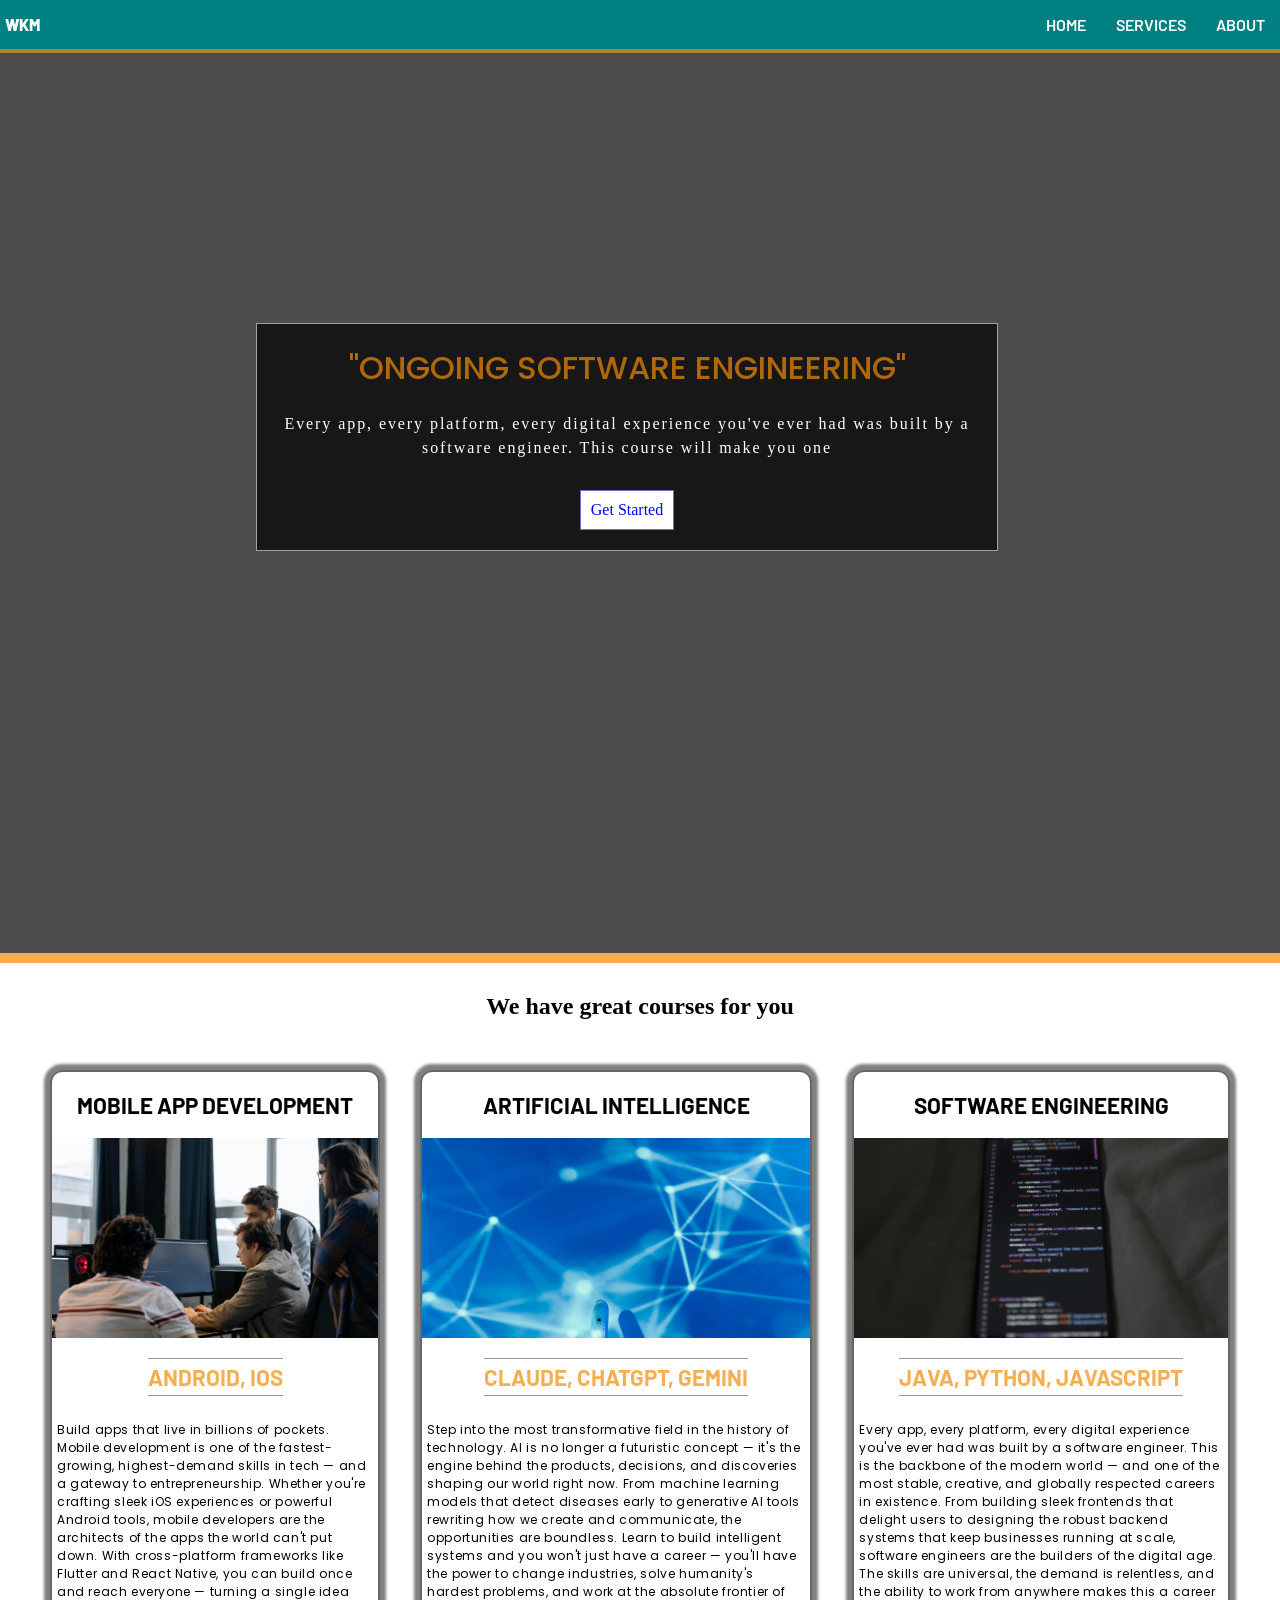
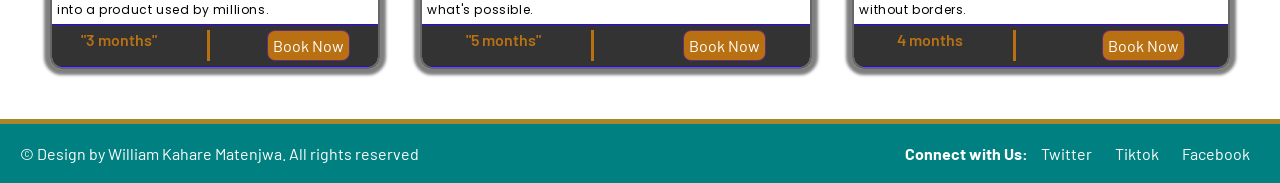
==== layout.html @ faf1b7b6 "Added images and caption into html" ====
<!doctype html>
<html lang="en">
  <head>
    <meta charset="UTF-8" />
    <meta name="viewport" content="width=device-width, initial-scale=1.0" />
    <link rel="preconnect" href="https://fonts.googleapis.com" />
    <link rel="preconnect" href="https://fonts.gstatic.com" crossorigin />
    <link
      href="https://fonts.googleapis.com/css2?family=Barlow:ital,wght@0,100;0,200;0,300;0,400;0,500;0,600;0,700;0,800;0,900;1,100;1,200;1,300;1,400;1,500;1,600;1,700;1,800;1,900&family=Poppins:ital,wght@0,100;0,200;0,300;0,400;0,500;0,600;0,700;0,800;0,900;1,100;1,200;1,300;1,400;1,500;1,600;1,700;1,800;1,900&display=swap"
      rel="stylesheet"
    />
    <link rel="stylesheet" href="style.css" />
    <title>Layout</title>
  </head>
  <body>
    <header class="topbar">
      <p class="logo-text">WKM</p>
      <nav class="navlinks">
        <ul>
          <li><a href="#"></a>Home</li>
          <li><a href="#"></a>Services</li>
          <li><a href="#"></a>About</li>
        </ul>
      </nav>
    </header>
    <main>
      <div class="hero">
        <section class="video-sec">
          <video autoplay muted loop playsinline>
            <source src="videos/coding.mp4" />
          </video>
          <div class="overlay"></div>
        </section>
        <div class="cta">
          <h1>"Ongoing Software Engineering"</h1>
          <p class="sub-text">Every app, every platform, every digital experience you've ever had was built by a software engineer. This course will make you one</p>
          <a href="#" class="get-started">Get Started</a>
        </div>
      </div>
      <h2 class="places">We have great courses for you</h2>
      <div class="features">
        <div class="feature feature1">
          <p class="category">
        Mobile App Development</p>
            <img src="images\Programming.jpg" alt="emoji" />
          </p>
          <p class="platform">Android, iOs</p>
          <p class="short-intro">
            Build apps that live in billions of pockets. Mobile development is one of the fastest-growing, highest-demand skills in tech — and a gateway to entrepreneurship. Whether you're crafting sleek iOS experiences or powerful Android tools, mobile developers are the architects of the apps the world can't put down.
            
            With cross-platform frameworks like Flutter and React Native, you can build once and reach everyone — turning a single idea into a product used by millions.
          </p>
          <div class="banner" >
            <p class="duration">"3 months"</p>
            <a href="#" class="book-now">Book Now</a>
          </div>
          
          
        </div>
        <div class="feature feature2">
          <p class="category">Artificial Intelligence</p>
          <img src="images\Ai.jpg" alt="emoji" />
          <p class="platform">Claude, Chatgpt, Gemini</p>
          <p class="short-intro">
            Step into the most transformative field in the history of technology. AI is no longer a futuristic concept — it's the engine behind the products, decisions, and discoveries shaping our world right now. From machine learning models that detect diseases early to generative AI tools rewriting how we create and communicate, the opportunities are boundless.
            Learn to build intelligent systems and you won't just have a career — you'll have the power to change industries, solve humanity's hardest problems, and work at the absolute frontier of what's possible.
          </p>
          <div class="banner" >
            <p class="duration">"5 months"</p>
            <a href="#" class="book-now">Book Now</a>
          </div>
        </div>
        <div class="feature feature3">
          <p class="category">Software Engineering</p>
          <img src="images\mobiledev.jpg" alt="emoji" />
          <p class="platform">Java, Python, Javascript</p>
          <p class="short-intro">
            Every app, every platform, every digital experience you've ever had was built by a software engineer. This is the backbone of the modern world — and one of the most stable, creative, and globally respected careers in existence. 
            From building sleek frontends that delight users to designing the robust backend systems that keep businesses running at scale, software engineers are the builders of the digital age. The skills are universal, the demand is relentless, and the ability to work from anywhere makes this a career without borders.
          </p>
          <div class="banner" >
            <p class="duration">4 months</p>
            <a href="#" class="book-now">Book Now</a>
          </div>
        </div>
      </div>
      
    </main>
    <footer class="footer-sec">
      <p>&copy; Design by William Kahare Matenjwa. All rights reserved</p>
      <div class="socials">
        <span class="connect">Connect with Us: </span>
        <a href="https://x.com/">Twitter</a>
        <a href="https://www.tiktok.com/">Tiktok</a>
        <a href="https://www.facebook.com/">Facebook</a>
     
        </div>
        
    </footer>
  </body>
</html>
---- style.css ----
* {
  margin: 0;
  padding: 0;
  overflow-x: hidden;
}

.topbar {
  display: flex;
  justify-content: space-between;
  align-items: center;
  border-bottom: solid 4px rgba(241, 139, 5, 0.7);
  background-color: teal;
  color: white;
  font-family: "Barlow", sans-serif;
  font-weight: 600;
  text-transform: uppercase;
}
.logo-text {
  font-weight: 800;
  font-family: "Barlow", sans-serif;
  padding: 5px;
}
.navlinks a:hover {
  background-color: rgba(241, 139, 5, 0.7);
}
.navlinks ul {
  display: flex;
  list-style: none;
}

.navlinks li {
  padding: 15px;
}
.hero {
  position: relative;
  height: 100vh;
  width: 100vw;
  border-bottom: solid 10px rgba(241, 139, 5, 0.7);
  overflow: hidden;
}

.cta {
  position: absolute;
  top: 30vh;
  left: 20vw;
  background-color: rgba(0, 0, 0, 0.7);
  border: 1px solid rgba(255, 255, 255, 0.6);
  padding: 20px;
  min-width: 20vw;
  max-width: 700px;
  display: flex;
  flex-direction: column;
  align-items: center;
  justify-content: center;
  z-index: 2;
}
h1 {
  color: rgba(241, 139, 5, 0.7);
  text-transform: uppercase;
  font-weight: 500;
  margin-bottom: 20px;
  font-family: "Poppins", sans-serif;
}
.sub-text {
  color: white;
  letter-spacing: 0.12em;
  line-height: 1.5rem;
  margin-bottom: 30px;
  text-align: center;
}
.get-started {
  text-decoration: none;
  background-color: rgba(255, 255, 255);
  padding: 10px;
  border: solid 1px rgba(41, 1, 183, 0.6);
  cursor: pointer;
}
.overlay {
  position: absolute;
  background-color: rgba(0, 0, 0, 0.7);
  z-index: 1;
  inset: 0;
}
.places {
  display: flex;
  flex-direction: column;
  align-items: center;
  margin-top: 30px;
}
.features {
  display: flex;
  justify-content: space-between;
  padding: 30px;
}
.feature {
  border: solid 2px rgba(0, 0, 0, 0.6);
  margin: 20px;
  display: flex;
  flex-direction: column;
  align-items: center;
  box-shadow: 0 0 3px 6px rgba(0, 0, 0, 0.5);
  border-radius: 12px;
}
.feature img {
  width: 100%;
  height: 200px;
  object-fit: cover;
}
.category {
  margin: 20px;
  font-weight: 700;
  font-size: 1.4rem;
  text-transform: uppercase;
  font-family: "Barlow", sans-serif;
}
.platform {
  margin: 20px;
  font-weight: 700;
  font-size: 1.4rem;
  text-transform: uppercase;
  font-family: "Barlow", sans-serif;
  color: rgba(241, 139, 5, 0.7);
  border-top: solid 1px rgba(0, 0, 0, 0.4);
  border-bottom: solid 1px rgba(0, 0, 0, 0.4);
  padding-top: 5px;
  padding-bottom: 5px;
}
.short-intro {
  padding: 5px;
  font-family: "Poppins", sans-serif;
  letter-spacing: 0.05em;
  font-size: 0.75rem;
}
.banner {
  bottom: 0;
  left: 0;
  background-color: rgba(0, 0, 0, 0.8);
  border: 1px solid rgb(48, 3, 247);
  display: flex;
  justify-content: space-around;
  min-width: 100%;
  padding: 5px;
  font-family: "Barlow", sans-serif;
}

.duration {
  color: rgba(241, 139, 5, 0.7);
  border-right: solid;
  padding-right: 50px;
  font-weight: 600;
}

.book-now {
  text-decoration: none;
  color: white;
  border: solid 1px rgba(41, 1, 183, 0.6);
  background-color: rgba(241, 139, 5, 0.7);
  border-radius: 8px;
  padding: 5px;
  cursor: pointer;
}

.footer-sec {
  display: flex;
  justify-content: space-between;
  border-top: solid 5px rgba(241, 139, 5, 0.7);
  padding: 20px;
  font-family: "Barlow", sans-serif;
  background-color: teal;
  color: white;
}
.footer-sec a {
  padding: 10px;
  text-decoration: none;
  color: white;
}
.connect {
  font-weight: 700;
}

/* ****************************Gallery Page Styling****************************** */

.main-container {
  display: grid;
  grid-template-columns: repeat(3, 1fr);
  gap: 16px;
}
.main-container img {
}
/* Media Queries */
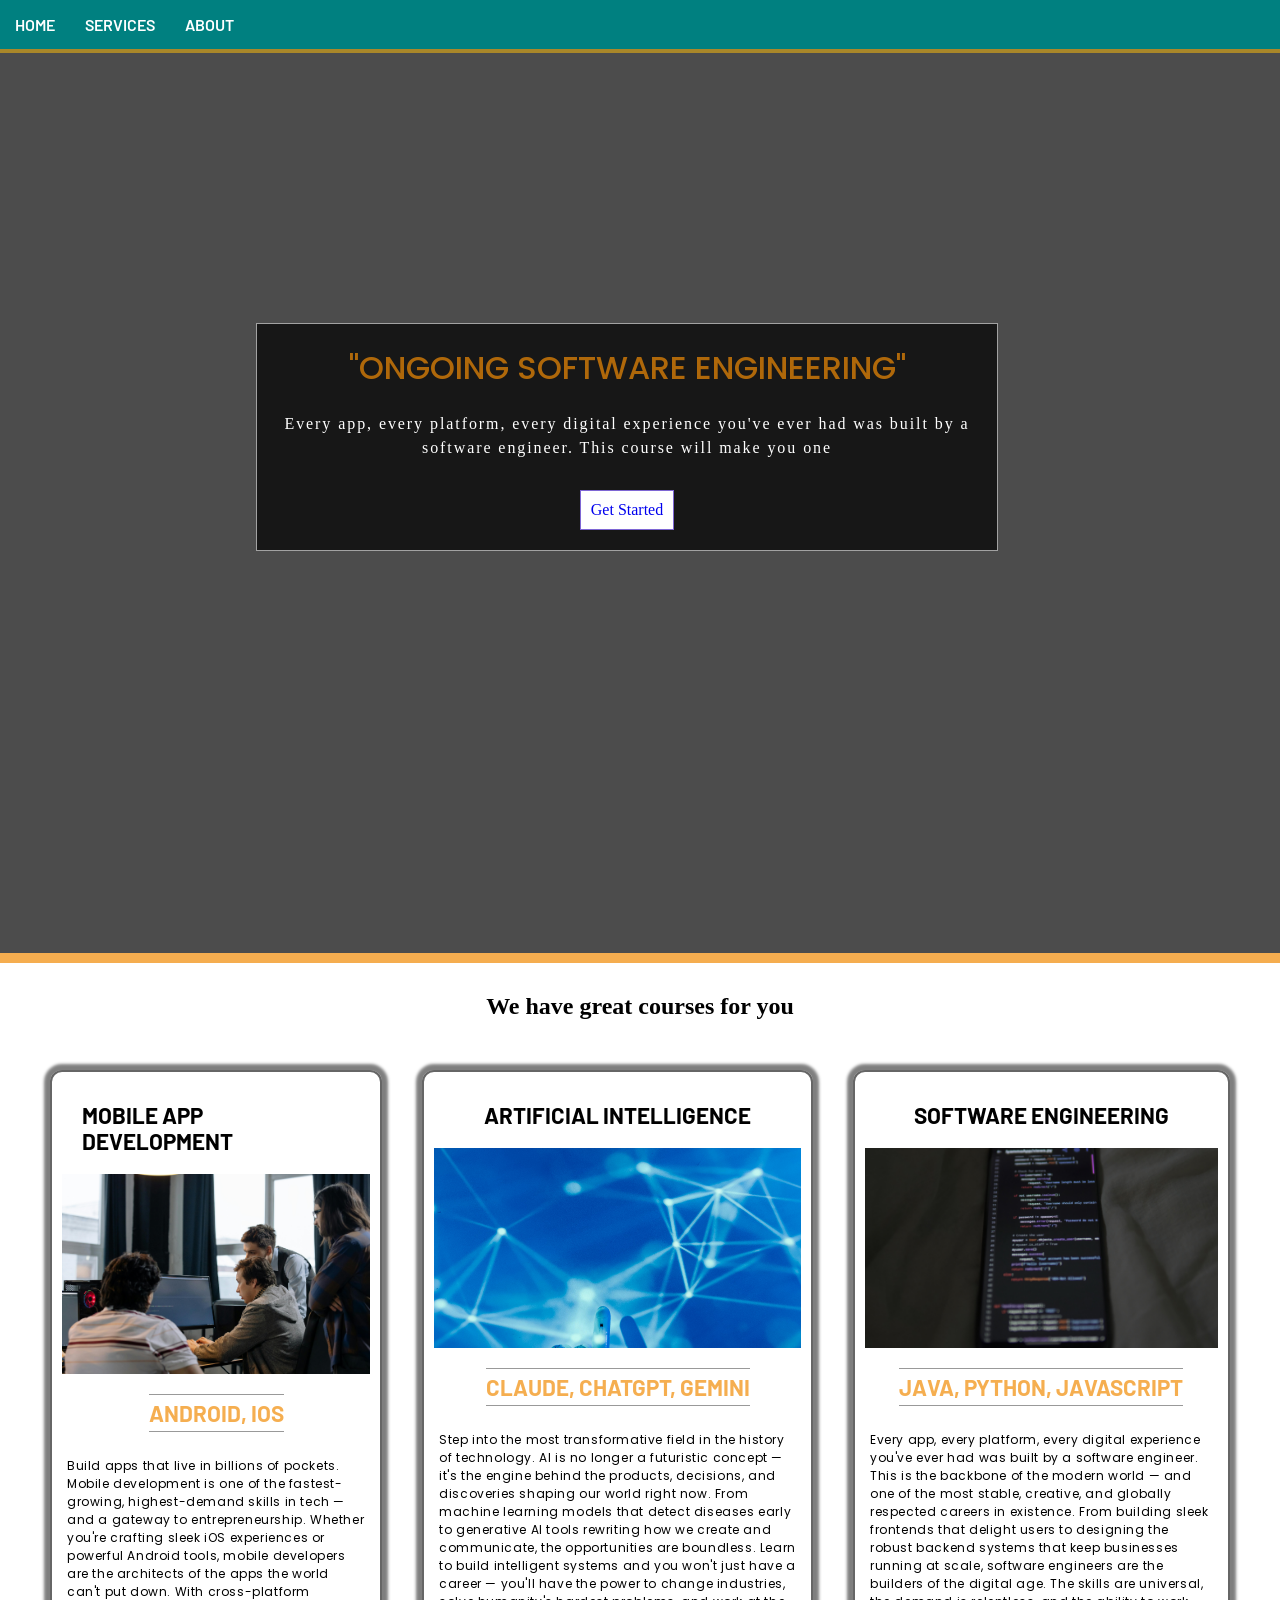
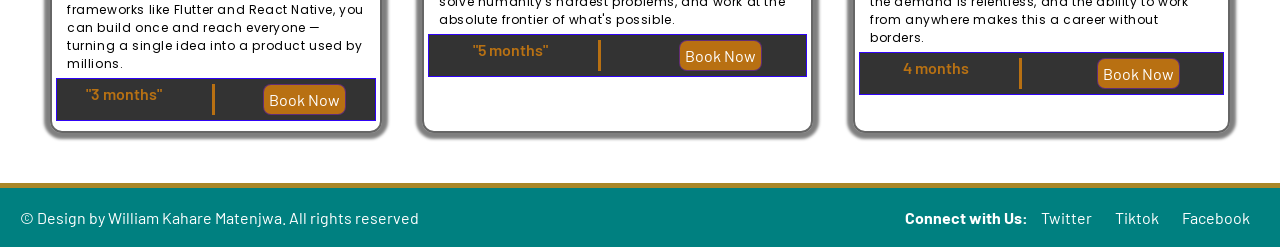
==== commit 3f571665: "Added sticky nav using :feat Position Sticky and top:0" ====
--- a/layout.html
+++ b/layout.html
@@ -14,7 +14,6 @@
   </head>
   <body>
     <header class="topbar">
-      <p class="logo-text">WKM</p>
       <nav class="navlinks">
         <ul>
           <li><a href="#"></a>Home</li>
--- a/style.css
+++ b/style.css
@@ -1,6 +1,8 @@
 * {
   margin: 0;
   padding: 0;
+}
+body {
   overflow-x: hidden;
 }
 
@@ -186,5 +188,94 @@
   gap: 16px;
 }
 .main-container img {
+  width: 100%;
+  height: 250px;
+  object-fit: cover;
+}
+.header-container {
+  display: flex;
+  flex-direction: column;
+  align-items: center;
+  border-bottom: solid 5px orange;
+  background-color: teal;
+  margin-bottom: 30px;
+}
+.gallery-title {
+  margin-top: 10px;
+  color: white;
+  font-weight: 700;
+  font-family: "Barlow", sans-serif;
+}
+.gallery-subtitle {
+  font-weight: 500;
+  letter-spacing: 0.02em;
+  margin-bottom: 20px;
+  color: white;
+}
+
+/* **********************STICKY NAVIGATION PAGE *********************************************** */
+.main-wrapper {
+  display: flex;
+  flex-direction: column;
+  align-items: center;
+}
+.sticky-nav {
+  position: sticky;
+  top: 0;
+}
+.sticky-container {
+  max-width: 50vw;
+  display: grid;
+  grid-template-columns: repeat(2, 1fr);
+  gap: 25px;
+}
+
+.nav-links {
+  display: flex;
+  justify-content: right;
+  gap: 24px;
+  font-family: sans-serif;
+  font-weight: 700;
+  padding: 20px;
+  background-color: teal;
+  text-transform: uppercase;
+}
+.nav-links li {
+  list-style: none;
+}
+.nav-links a {
+  text-decoration: none;
+  color: white;
+  cursor: pointer;
+}
+#destination-intro {
+  color: white;
+  text-align: center;
+  text-transform: initial;
+  font-size: 0.9rem;
+  background-color: rgba(0, 0, 0, 0.8);
+  border-bottom: orange solid 4px;
+}
+.heading {
+  margin-bottom: 10px;
+  color: orange;
+  padding: 5px;
+  text-align: center;
+}
+.feature {
+  padding: 10px;
 }
 /* Media Queries */
+/* 1. Tablet  */
+@media (max-width: 1024px) {
+  .main-container {
+    grid-template-columns: repeat(2, 1fr);
+  }
+}
+
+/* 2. Smaller Phones */
+@media (max-width: 728px) {
+  .main-container {
+    grid-template-columns: repeat(1fr);
+  }
+}
